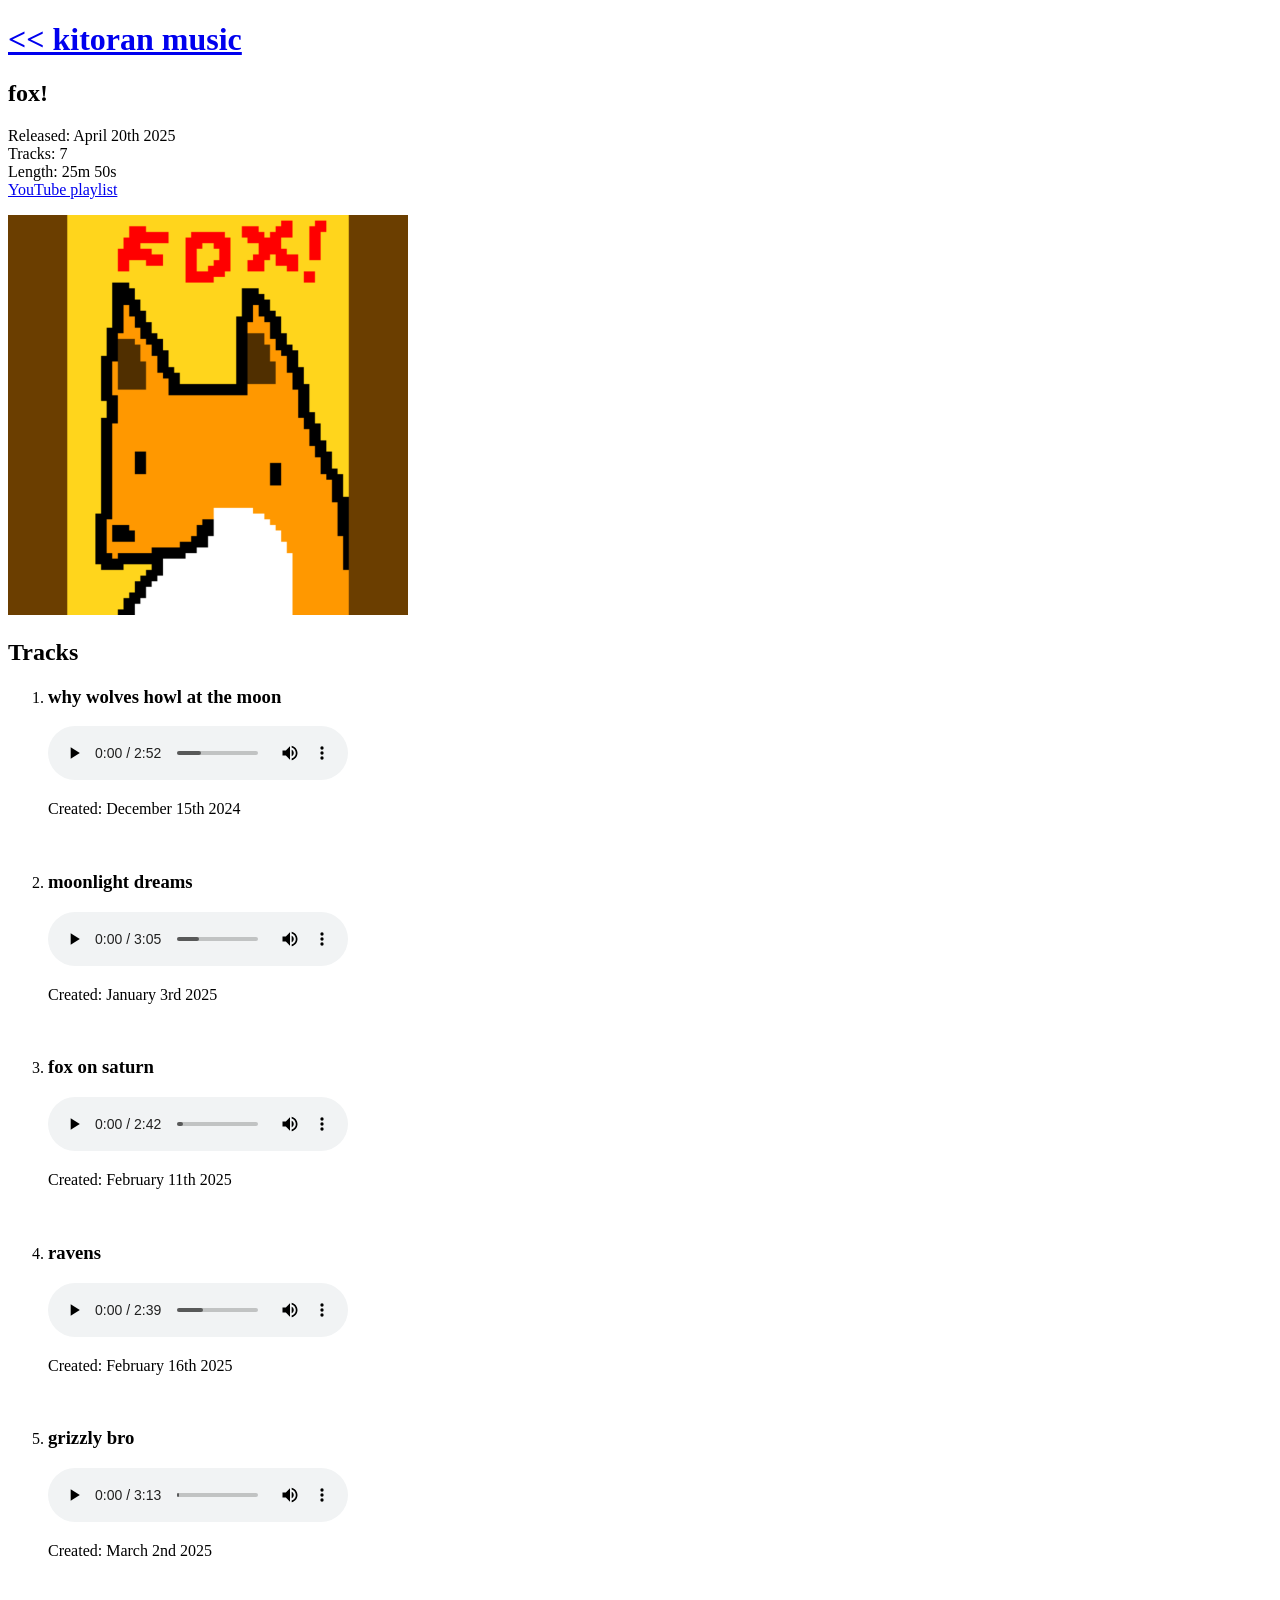
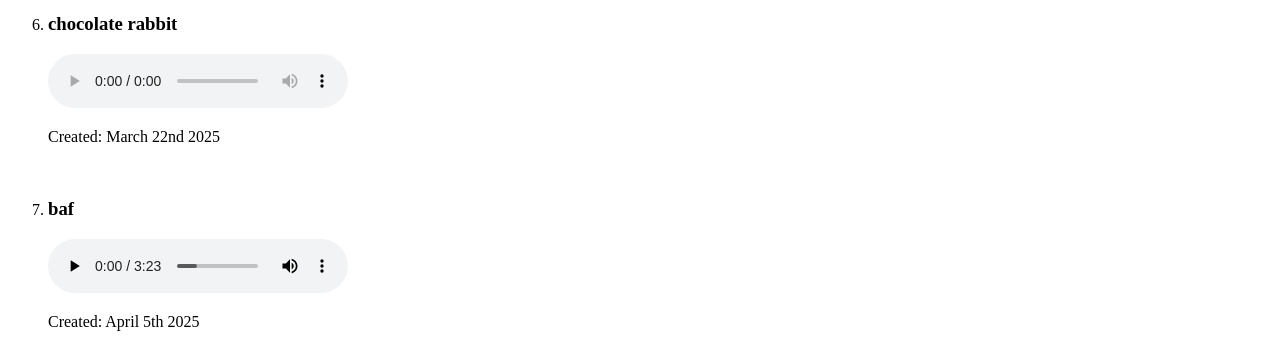
==== fox.html @ bb3ab4f3 "Initial commit" ====
<!DOCTYPE html>

<html lang="en">

    <head>
        <meta charset="UTF-8">
        <title>kitoran music - fox!</title>
    </head>

    <body>

        <h1><a href="index.html#music">&lt;&lt; kitoran music</a></h1>

        <h2>fox!</h2>
        <p>
            Released: April 20th 2025<br>
            Tracks: 7<br>
            Length: 25m 50s<br>
            <a href="https://www.youtube.com/playlist?list=PLn9e8m3Krh_JX7C4smsOg0yU3-dOJF1Fe" target="_blank">YouTube playlist</a>
        </p>
        <img src="assets/images/fox.webp" alt="fox! album cover" width="400">

        <h2>Tracks</h2>

        <ol>

            <li>
                <h3>why wolves howl at the moon</h3>
                <audio controls>
                    <source src="assets/audio/fox/why_wolves_howl_at_the_moon.ogg" type="audio/ogg">
                    Your browser does not support the audio element.
                </audio>
                <p>Created: December 15th 2024</p>
                <br>
            </li>

            <li>
                <h3>moonlight dreams</h3>
                <audio controls>
                    <source src="assets/audio/fox/moonlight_dreams.ogg" type="audio/ogg">
                    Your browser does not support the audio element.
                </audio>
                <p>Created: January 3rd 2025</p>
                <br>
            </li>

            <li>
                <h3>fox on saturn</h3>
                <audio controls>
                    <source src="assets/audio/fox/fox_on_saturn.ogg" type="audio/ogg">
                    Your browser does not support the audio element.
                </audio>
                <p>Created: February 11th 2025</p>
                <br>
            </li>

            <li>
                <h3>ravens</h3>
                <audio controls>
                    <source src="assets/audio/fox/ravens.ogg" type="audio/ogg">
                    Your browser does not support the audio element.
                </audio>
                <p>Created: February 16th 2025</p>
                <br>
            </li>

            <li>
                <h3>grizzly bro</h3>
                <audio controls>
                    <source src="assets/audio/fox/grizzly_bro.ogg" type="audio/ogg">
                    Your browser does not support the audio element.
                </audio>
                <p>Created: March 2nd 2025</p>
                <br>
            </li>

            <li>
                <h3>chocolate rabbit</h3>
                <audio controls>
                    <source src="assets/audio/fox/chocolate_rabbit.ogg" type="audio/ogg">
                    Your browser does not support the audio element.
                </audio>
                <p>Created: March 22nd 2025</p>
                <br>
            </li>

            <li>
                <h3>baf</h3>
                <audio controls>
                    <source src="assets/audio/fox/baf.ogg" type="audio/ogg">
                    Your browser does not support the audio element.
                </audio>
                <p>Created: April 5th 2025</p>
            </li>

        </ol>

    </body>

</html>
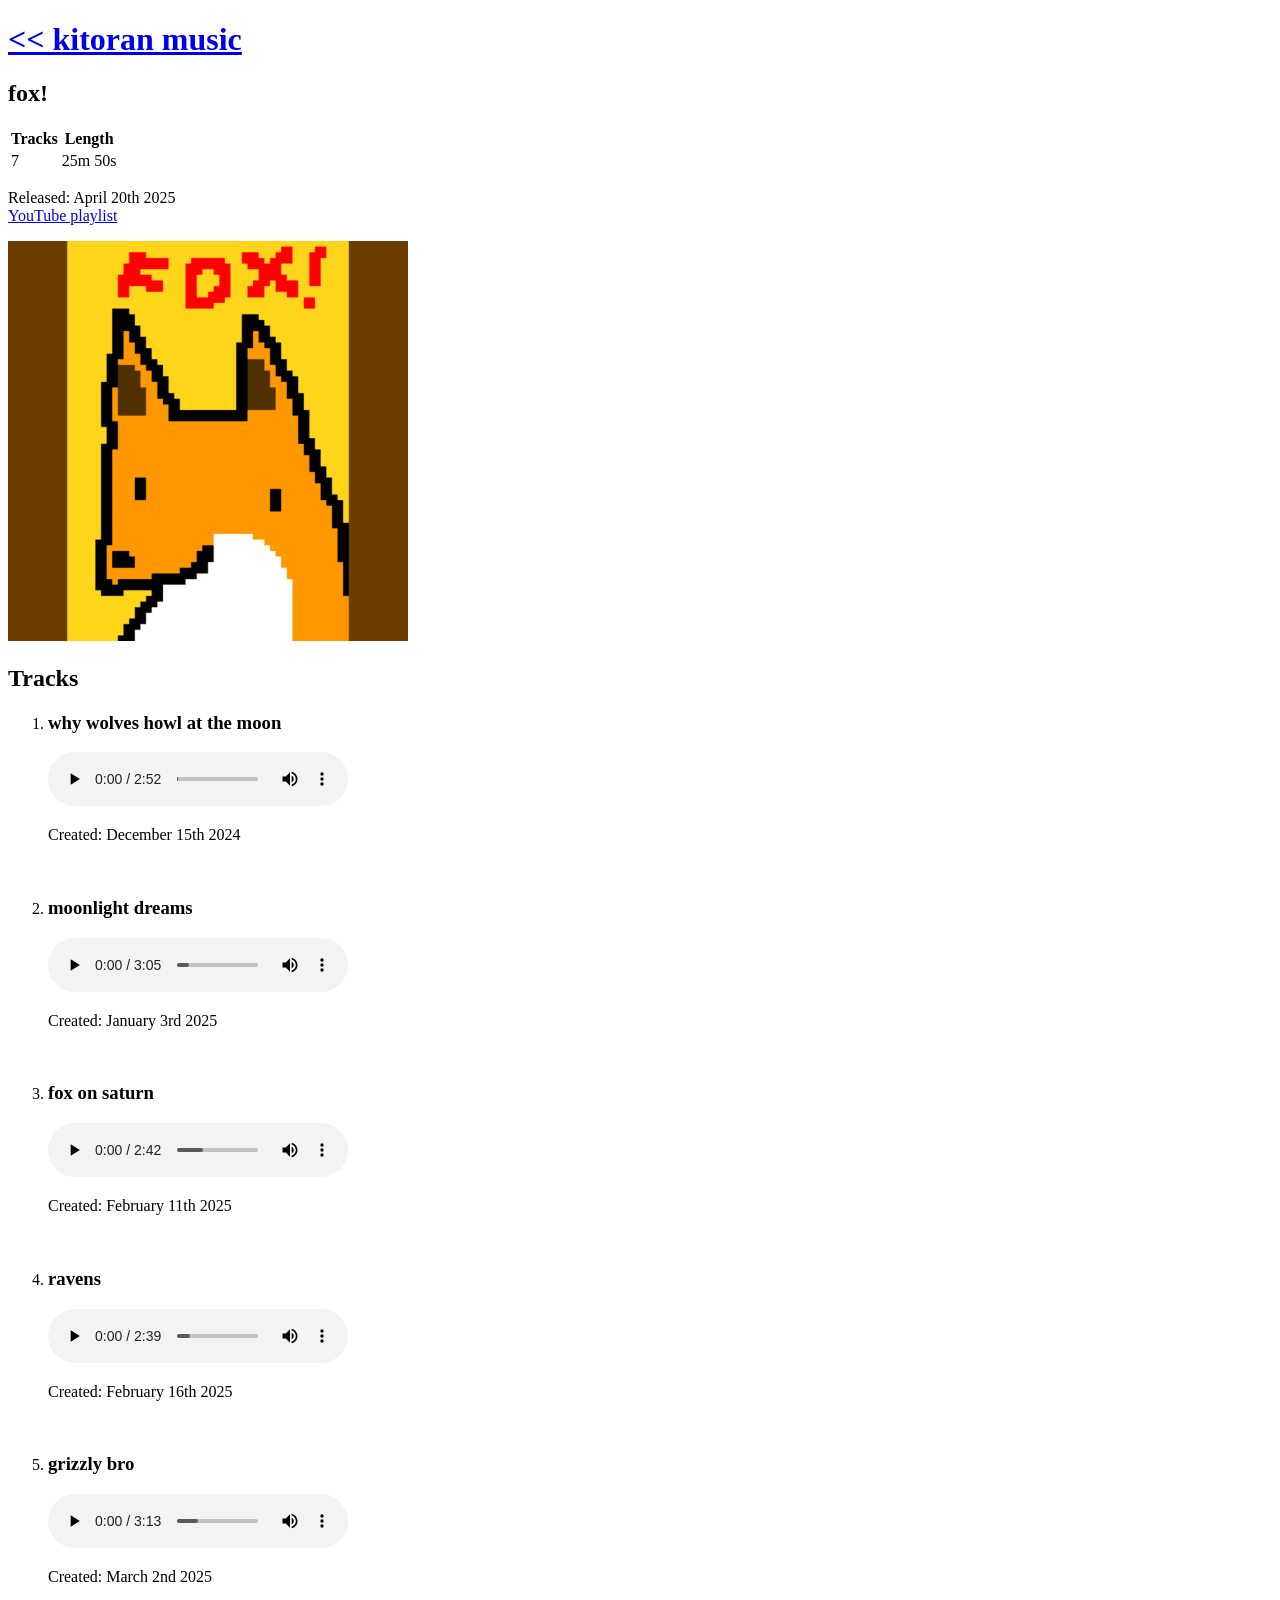
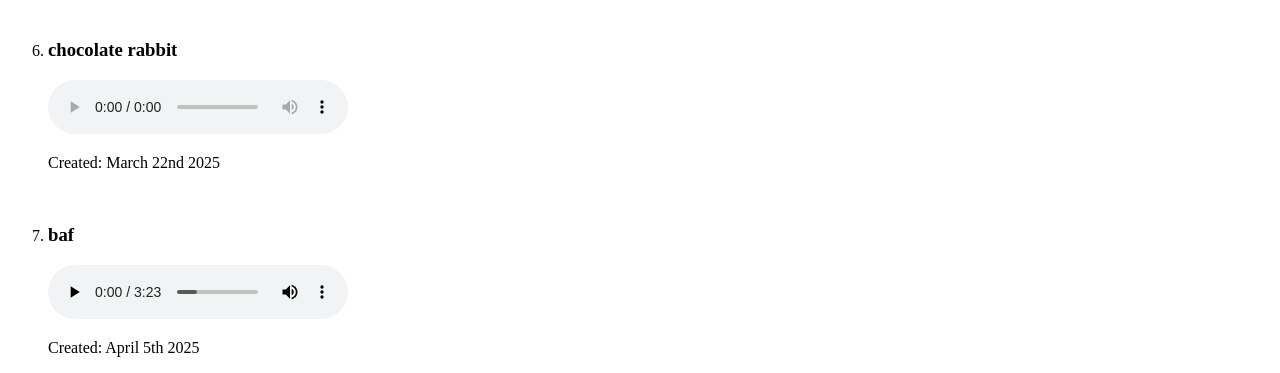
==== commit 64351add: "added more unique html elements" ====
--- a/fox.html
+++ b/fox.html
@@ -12,88 +12,98 @@
         <h1><a href="index.html#music">&lt;&lt; kitoran music</a></h1>
 
         <h2>fox!</h2>
+        <table>
+            <tr>
+                <th>Tracks</th>
+                <th>Length</th>
+            </tr>
+            <tr>
+                <td>7</td>
+                <td>25m 50s</td>
+            </tr>
+        </table>
         <p>
             Released: April 20th 2025<br>
-            Tracks: 7<br>
-            Length: 25m 50s<br>
             <a href="https://www.youtube.com/playlist?list=PLn9e8m3Krh_JX7C4smsOg0yU3-dOJF1Fe" target="_blank">YouTube playlist</a>
         </p>
         <img src="assets/images/fox.webp" alt="fox! album cover" width="400">
 
         <h2>Tracks</h2>
 
-        <ol>
+        <main>
+            <ol>
 
-            <li>
-                <h3>why wolves howl at the moon</h3>
-                <audio controls>
-                    <source src="assets/audio/fox/why_wolves_howl_at_the_moon.ogg" type="audio/ogg">
-                    Your browser does not support the audio element.
-                </audio>
-                <p>Created: December 15th 2024</p>
-                <br>
-            </li>
+                <li>
+                    <h3>why wolves howl at the moon</h3>
+                    <audio controls>
+                        <source src="assets/audio/fox/why_wolves_howl_at_the_moon.ogg" type="audio/ogg">
+                        Your browser does not support the audio element.
+                    </audio>
+                    <p>Created: December 15th 2024</p>
+                    <br>
+                </li>
 
-            <li>
-                <h3>moonlight dreams</h3>
-                <audio controls>
-                    <source src="assets/audio/fox/moonlight_dreams.ogg" type="audio/ogg">
-                    Your browser does not support the audio element.
-                </audio>
-                <p>Created: January 3rd 2025</p>
-                <br>
-            </li>
+                <li>
+                    <h3>moonlight dreams</h3>
+                    <audio controls>
+                        <source src="assets/audio/fox/moonlight_dreams.ogg" type="audio/ogg">
+                        Your browser does not support the audio element.
+                    </audio>
+                    <p>Created: January 3rd 2025</p>
+                    <br>
+                </li>
 
-            <li>
-                <h3>fox on saturn</h3>
-                <audio controls>
-                    <source src="assets/audio/fox/fox_on_saturn.ogg" type="audio/ogg">
-                    Your browser does not support the audio element.
-                </audio>
-                <p>Created: February 11th 2025</p>
-                <br>
-            </li>
+                <li>
+                    <h3>fox on saturn</h3>
+                    <audio controls>
+                        <source src="assets/audio/fox/fox_on_saturn.ogg" type="audio/ogg">
+                        Your browser does not support the audio element.
+                    </audio>
+                    <p>Created: February 11th 2025</p>
+                    <br>
+                </li>
 
-            <li>
-                <h3>ravens</h3>
-                <audio controls>
-                    <source src="assets/audio/fox/ravens.ogg" type="audio/ogg">
-                    Your browser does not support the audio element.
-                </audio>
-                <p>Created: February 16th 2025</p>
-                <br>
-            </li>
+                <li>
+                    <h3>ravens</h3>
+                    <audio controls>
+                        <source src="assets/audio/fox/ravens.ogg" type="audio/ogg">
+                        Your browser does not support the audio element.
+                    </audio>
+                    <p>Created: February 16th 2025</p>
+                    <br>
+                </li>
 
-            <li>
-                <h3>grizzly bro</h3>
-                <audio controls>
-                    <source src="assets/audio/fox/grizzly_bro.ogg" type="audio/ogg">
-                    Your browser does not support the audio element.
-                </audio>
-                <p>Created: March 2nd 2025</p>
-                <br>
-            </li>
+                <li>
+                    <h3>grizzly bro</h3>
+                    <audio controls>
+                        <source src="assets/audio/fox/grizzly_bro.ogg" type="audio/ogg">
+                        Your browser does not support the audio element.
+                    </audio>
+                    <p>Created: March 2nd 2025</p>
+                    <br>
+                </li>
 
-            <li>
-                <h3>chocolate rabbit</h3>
-                <audio controls>
-                    <source src="assets/audio/fox/chocolate_rabbit.ogg" type="audio/ogg">
-                    Your browser does not support the audio element.
-                </audio>
-                <p>Created: March 22nd 2025</p>
-                <br>
-            </li>
+                <li>
+                    <h3>chocolate rabbit</h3>
+                    <audio controls>
+                        <source src="assets/audio/fox/chocolate_rabbit.ogg" type="audio/ogg">
+                        Your browser does not support the audio element.
+                    </audio>
+                    <p>Created: March 22nd 2025</p>
+                    <br>
+                </li>
 
-            <li>
-                <h3>baf</h3>
-                <audio controls>
-                    <source src="assets/audio/fox/baf.ogg" type="audio/ogg">
-                    Your browser does not support the audio element.
-                </audio>
-                <p>Created: April 5th 2025</p>
-            </li>
+                <li>
+                    <h3>baf</h3>
+                    <audio controls>
+                        <source src="assets/audio/fox/baf.ogg" type="audio/ogg">
+                        Your browser does not support the audio element.
+                    </audio>
+                    <p>Created: April 5th 2025</p>
+                </li>
 
-        </ol>
+            </ol>
+        </main>
 
     </body>
 
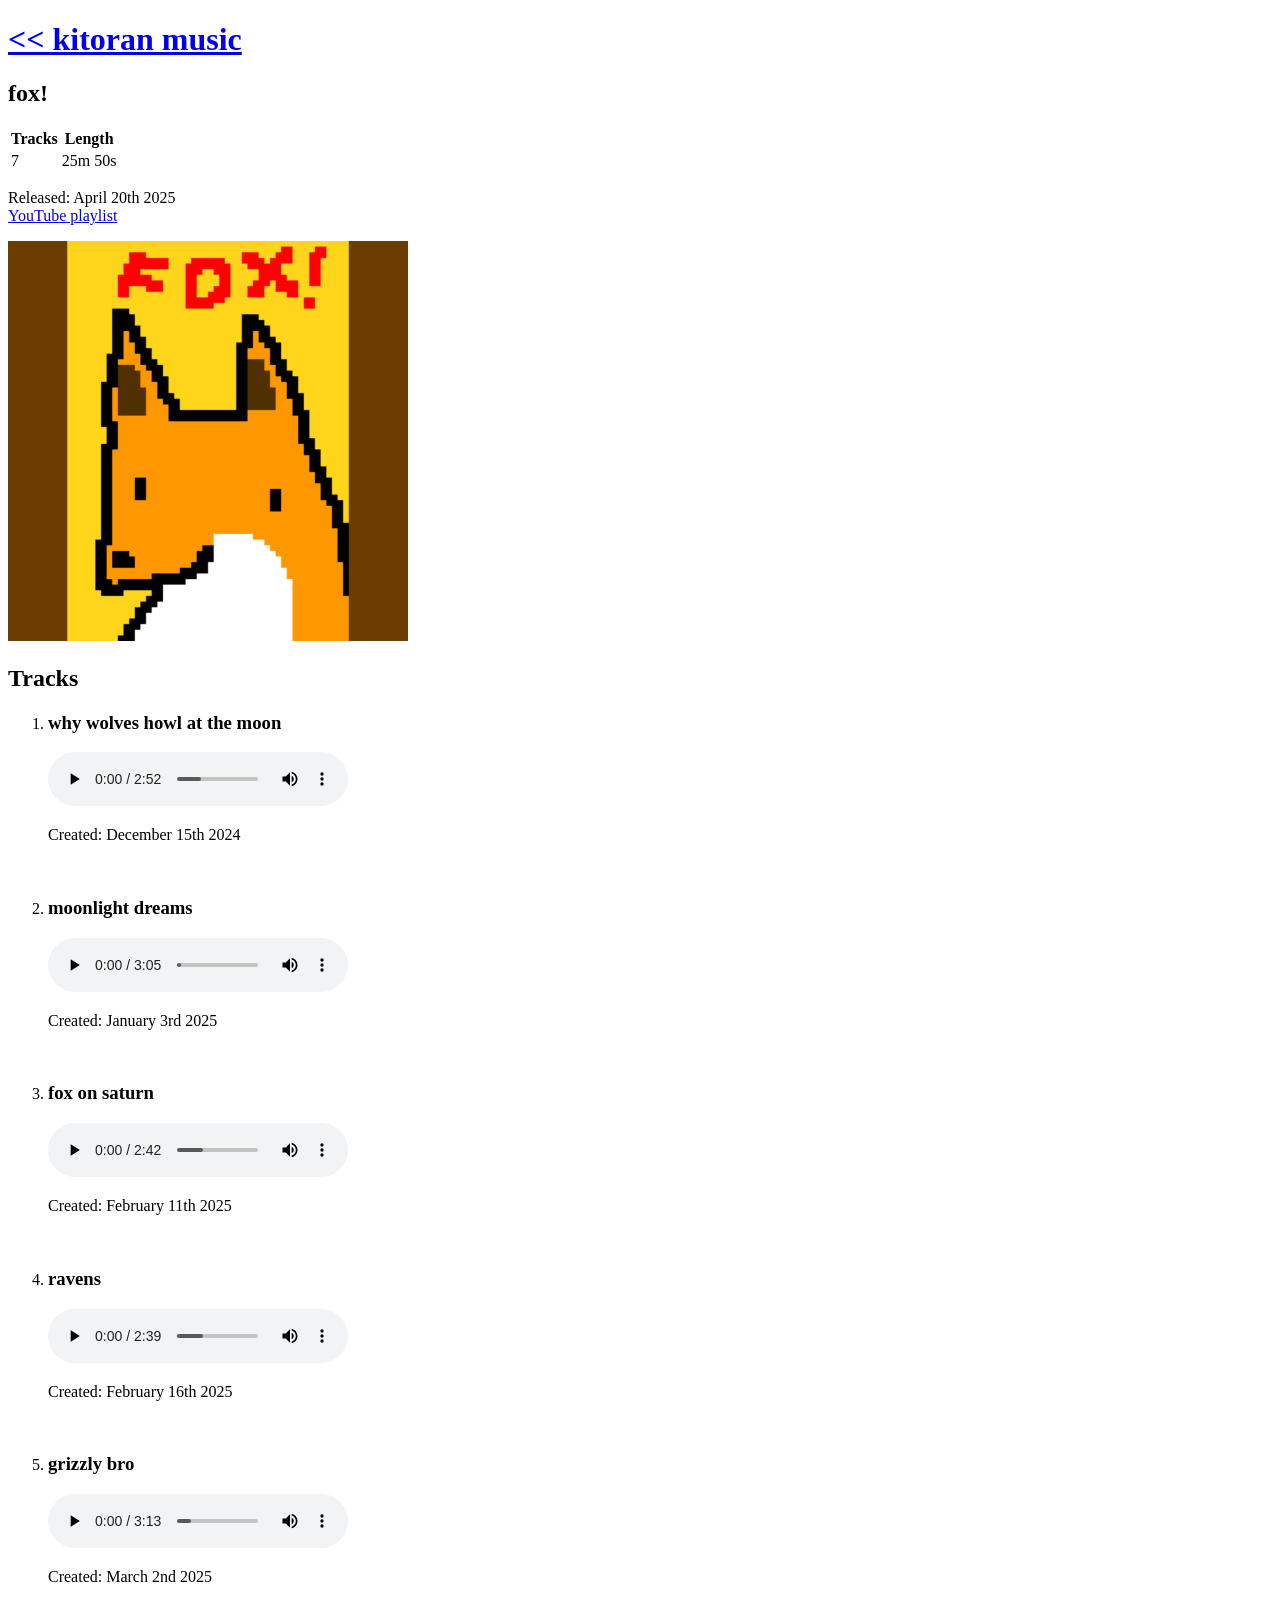
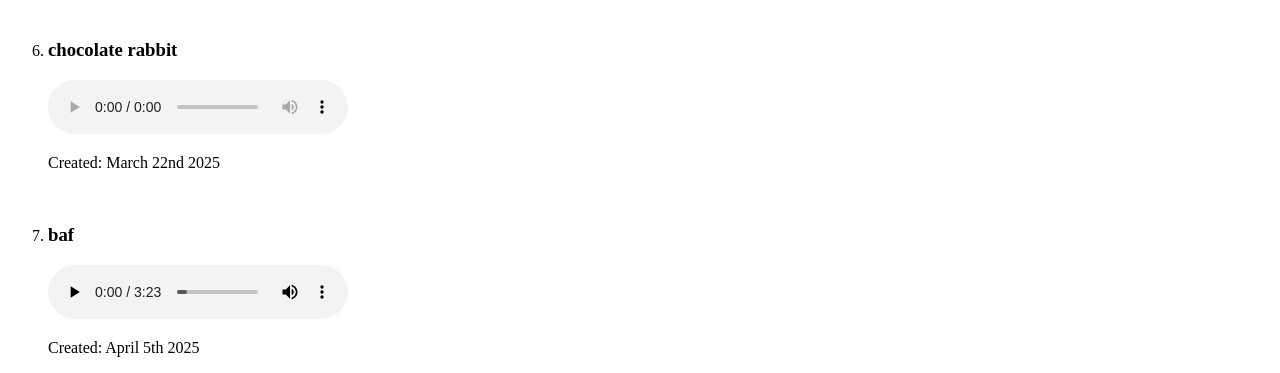
==== commit 991616ab: "added tab icons" ====
--- a/fox.html
+++ b/fox.html
@@ -5,6 +5,7 @@
     <head>
         <meta charset="UTF-8">
         <title>kitoran music - fox!</title>
+        <link rel="icon" type="image/webp" href="assets/images/fox.webp">
     </head>
 
     <body>
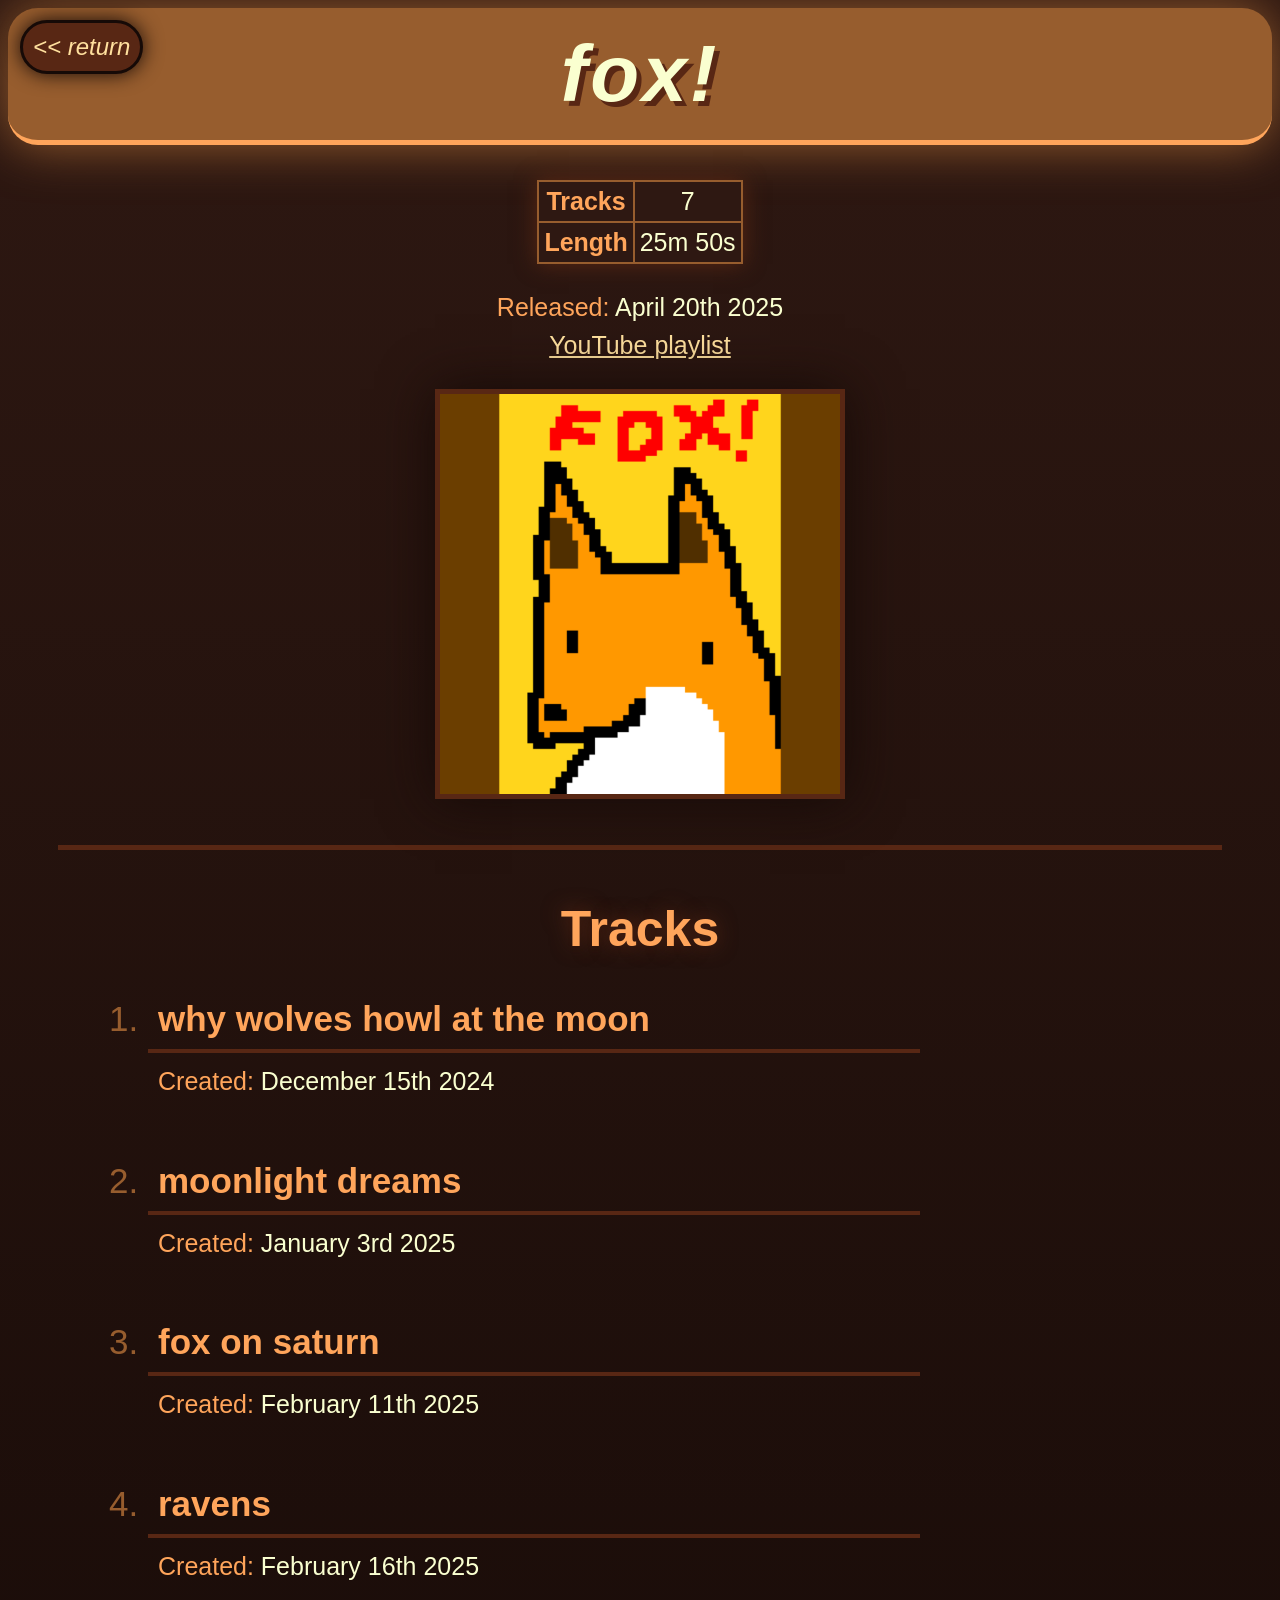
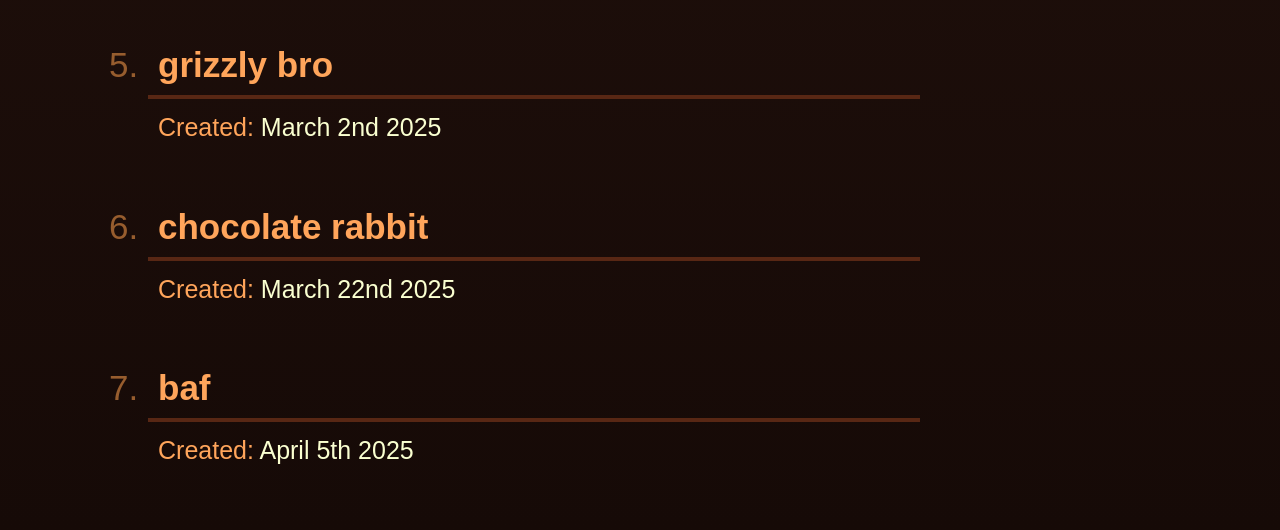
==== commit 06acd0ee: "Added css" ====
--- a/fox.html
+++ b/fox.html
@@ -4,103 +4,101 @@
 
     <head>
         <meta charset="UTF-8">
+        <meta name="viewport" content="width=device-width, initial-scale=1.0">
         <title>kitoran music - fox!</title>
         <link rel="icon" type="image/webp" href="assets/images/fox.webp">
+        <link href="style.css" rel="stylesheet">
+        <link href="fox-theme.css" rel="stylesheet">
     </head>
 
     <body>
 
-        <h1><a href="index.html#music">&lt;&lt; kitoran music</a></h1>
+        <a class="back-btn" href="index.html#music">&lt;&lt; return</a>
 
-        <h2>fox!</h2>
+        <h1>fox!</h1>
+
         <table>
             <tr>
                 <th>Tracks</th>
-                <th>Length</th>
+                <td>7</td>
             </tr>
             <tr>
-                <td>7</td>
+                <th>Length</th>
                 <td>25m 50s</td>
             </tr>
         </table>
         <p>
-            Released: April 20th 2025<br>
+            <span class="highlight">Released:</span> April 20th 2025<br>
             <a href="https://www.youtube.com/playlist?list=PLn9e8m3Krh_JX7C4smsOg0yU3-dOJF1Fe" target="_blank">YouTube playlist</a>
         </p>
-        <img src="assets/images/fox.webp" alt="fox! album cover" width="400">
+        <img src="assets/images/fox.webp" alt="fox! album cover" class="cover">
 
         <h2>Tracks</h2>
 
         <main>
             <ol>
 
-                <li>
+                <li class="hoverable">
                     <h3>why wolves howl at the moon</h3>
                     <audio controls>
                         <source src="assets/audio/fox/why_wolves_howl_at_the_moon.ogg" type="audio/ogg">
                         Your browser does not support the audio element.
                     </audio>
-                    <p>Created: December 15th 2024</p>
-                    <br>
+                    <p><span class="highlight">Created:</span> December 15th 2024</p>
                 </li>
 
-                <li>
+                <li class="hoverable">
                     <h3>moonlight dreams</h3>
                     <audio controls>
                         <source src="assets/audio/fox/moonlight_dreams.ogg" type="audio/ogg">
                         Your browser does not support the audio element.
                     </audio>
-                    <p>Created: January 3rd 2025</p>
-                    <br>
+                    <p><span class="highlight">Created:</span> January 3rd 2025</p>
                 </li>
 
-                <li>
+                <li class="hoverable">
                     <h3>fox on saturn</h3>
                     <audio controls>
                         <source src="assets/audio/fox/fox_on_saturn.ogg" type="audio/ogg">
                         Your browser does not support the audio element.
                     </audio>
-                    <p>Created: February 11th 2025</p>
-                    <br>
+                    <p><span class="highlight">Created:</span> February 11th 2025</p>
                 </li>
 
-                <li>
+                <li class="hoverable">
                     <h3>ravens</h3>
                     <audio controls>
                         <source src="assets/audio/fox/ravens.ogg" type="audio/ogg">
                         Your browser does not support the audio element.
                     </audio>
-                    <p>Created: February 16th 2025</p>
-                    <br>
+                    <p><span class="highlight">Created:</span> February 16th 2025</p>
                 </li>
 
-                <li>
+                <li class="hoverable">
                     <h3>grizzly bro</h3>
                     <audio controls>
                         <source src="assets/audio/fox/grizzly_bro.ogg" type="audio/ogg">
                         Your browser does not support the audio element.
                     </audio>
-                    <p>Created: March 2nd 2025</p>
-                    <br>
+                    <p><span class="highlight">Created:</span> March 2nd 2025</p>
                 </li>
 
-                <li>
+                <li class="hoverable">
                     <h3>chocolate rabbit</h3>
                     <audio controls>
                         <source src="assets/audio/fox/chocolate_rabbit.ogg" type="audio/ogg">
                         Your browser does not support the audio element.
                     </audio>
-                    <p>Created: March 22nd 2025</p>
-                    <br>
+                    <p><span class="highlight">Created:</span> March 22nd 2025</p>
                 </li>
 
-                <li>
+                <li class="hoverable">
                     <h3>baf</h3>
                     <audio controls>
                         <source src="assets/audio/fox/baf.ogg" type="audio/ogg">
                         Your browser does not support the audio element.
                     </audio>
-                    <p>Created: April 5th 2025</p>
+                    <p><span class="highlight">Created:</span> April 5th 2025</p>
                 </li>
 
             </ol>
--- a/style.css
+++ b/style.css
@@ -0,0 +1,303 @@
+:root {
+    --font: 'Trebuchet MS', 'Lucida Sans Unicode', 'Lucida Grande', 'Lucida Sans', Arial, sans-serif;
+    --bg-color: rgb(37, 22, 33);
+    --bg-color-dark: rgb(14, 6, 15);
+    --font-color: rgb(255, 217, 208);
+    --accent: rgb(150, 50, 63);
+    --accent-dark: rgb(90, 22, 54);
+    --accent-bright: rgb(255, 83, 106);
+    --accent-brighter: rgb(255, 133, 133);
+}
+
+html {
+    background: linear-gradient(to bottom, var(--bg-color), var(--bg-color-dark));
+    min-height: 100vh;
+    background-color: var(--bg-color-dark);
+}
+
+* {
+    text-align: center;
+    color: var(--font-color);
+    font-family: var(--font);
+}
+
+::selection {
+    background-color: var(--accent-dark);
+}
+
+img {
+    border: 5px solid var(--accent-dark);
+    box-shadow: 0px 0px 50px var(--bg-color-dark);
+    transition: border 0.3s ease, box-shadow 0.3s ease;
+}
+
+img.cover {
+    width: 400px;
+    max-width: 85vw;
+}
+
+img:hover {
+    border: 5px solid var(--accent-bright);
+    box-shadow: 0px 0px 50px var(--accent-dark);
+}
+
+.hoverable img:hover {
+    box-shadow: 0px 0px 50px var(--accent);
+}
+
+.back-btn {
+    z-index: 1000;
+    position: fixed;
+    top: 10px;
+    left: 10px;
+    padding: 10px;
+    margin: 10px;
+    border-radius: 30px;
+    border: 3px solid var(--bg-color-dark);
+    font-size: 150%;
+    font-style: italic;
+    background-color: var(--accent-dark);
+    box-shadow: 0px 0px 20px var(--bg-color-dark);
+    transition: background-color 0.3s ease, border 0.3s ease, box-shadow 0.3s ease;
+    text-decoration: none;
+}
+
+.back-btn:hover {
+    background-color: var(--accent-bright);
+    border: 3px solid var(--font-color);
+    box-shadow: 0px 0px 20px var(--accent-bright);
+}
+
+h1 {
+    animation: h1-xoop 0.75s infinite alternate ease-in-out;
+    font-size: 80px;
+    font-style: italic;
+    background-color: var(--accent);
+    padding: 20px;
+    margin: 0px;
+    border-bottom: 5px solid var(--accent-bright);
+    text-shadow: 5px 5px var(--accent-dark);
+    border-radius: 30px;
+    letter-spacing: 3px;
+    box-shadow: 0px 0px 50px var(--accent);
+}
+
+@keyframes h1-xoop {
+    from {
+        box-shadow: 0px 0px 50px var(--accent);
+    }
+    to {
+        box-shadow: 0px 0px 50px var(--accent-dark);
+    }
+}
+
+h2, h3, p {
+    margin-left: 50px;
+    margin-right: 50px;
+}
+
+h2 {
+    color: var(--accent-bright);
+    font-size: 50px;
+    border-top: 5px solid var(--accent-dark);
+    padding-top: 50px;
+    text-shadow: 0px 0px 20px var(--accent-dark);
+}
+
+h3 {
+    color: var(--accent-bright);
+    font-size: 35px;
+}
+
+p {
+    font-size: 25px;
+    line-height: 1.5;
+}
+
+.narrow {
+    margin-left: 20vw;
+    margin-right: 20vw;
+}
+
+.highlight {
+    color: var(--accent-bright);
+}
+
+.lowlight {
+    color: var(--accent);
+    font-style: italic;
+}
+
+a {
+    color: var(--accent-brighter);
+    transition: color 1s ease, background-color 0.3s ease;
+}
+
+a:hover {
+    color: white;
+    background-color: var(--accent-dark);
+}
+
+li::marker {
+    color: var(--accent);
+    font-size: 35px;
+}
+
+ol, ul {
+    margin-left: 100px;
+    margin-right: 100px;
+}
+
+li h3, li p {
+    text-align: left;
+    margin-left: 10px;
+}
+
+li h3 {
+    padding-bottom: 0px;
+    margin-bottom: 0px;
+}
+
+li p {
+    padding-top: 0px;
+    margin-top: 10px;
+    margin-bottom: 60px;
+}
+
+table {
+    background-color: var(--bg-color);
+    border-collapse: collapse;
+    font-size: 25px;
+    box-shadow: 0px 0px 20px var(--accent-dark);
+    margin: 0 auto;
+    margin-top: 35px;
+}
+
+th, td {
+    border: 2px solid var(--accent);
+    padding: 5px;
+}
+
+th {
+    color: var(--accent-bright);
+}
+
+audio, iframe, li img {
+    display: block;
+    text-align: left;
+    margin-top: 10px;
+}
+
+li img {
+    border: none;
+    width: 35vw;
+    max-width: 350px;
+}
+
+li img:hover {
+    border: none;
+}
+
+audio, iframe {
+    border: 2px solid var(--accent-dark);
+    box-shadow: 0px 0px 50px rgb(0, 0, 0, 0);
+    transition: border 0.3s ease, box-shadow 0.3s ease;
+}
+
+audio {
+    width: 75%;
+    height: fit-content;
+}
+
+iframe {
+    width: 75%;
+    max-width: 560px;
+    aspect-ratio: 560 / 315;
+}
+
+audio:hover, iframe:hover {
+    border: 2px solid var(--accent-bright);
+    box-shadow: 0px 0px 50px var(--accent);
+}
+
+li.hoverable {
+    position: relative;
+}
+
+li.hoverable::before {
+    content: "";
+    position: absolute;
+    top: 0;
+    bottom: 0;
+    left: 50%;
+    width: 100vw;
+    transform: translateX(-100%) scaleY(0.8);
+    background: linear-gradient(to right, var(--accent-dark), rgba(0, 0, 0, 0));
+    opacity: 0;
+    transition: opacity 0.1s ease, transform 0.5s cubic-bezier(0, 0.5, 0.2, 1);
+    pointer-events: none;
+    z-index: -1;
+}
+
+li.hoverable:hover::before {
+    opacity: 1;
+    transform: translateX(-60%) scaleY(1.1);
+}
+
+/* MOBILE CHANGES */
+@media (max-width: 780px) {
+
+    h1 {
+        font-size: 40px;
+        padding: 10px;
+    }
+
+    h2 {
+        font-size: 30px;
+        padding-top: 20px;
+    }
+
+    h3 {
+        font-size: 22px;
+    }
+
+    p, table {
+        font-size: 18px;
+    }
+
+    ol li::marker {
+        font-size: 22px;
+    }
+
+    .narrow, h2, h3, p, ol, ul {
+        margin-left: 10px;
+        margin-right: 10px;
+    }
+
+    audio, iframe {
+        width: 75%;
+    }
+
+    iframe {
+        height: auto;
+    }
+
+    .back-btn {
+        font-size: 100%;
+        padding: 6px;
+    }
+
+}
+
+@media (max-width: 450px) {
+
+    .back-btn {
+        font-size: 85%;
+        padding: 4px;
+    }
+
+    h1 {
+        letter-spacing: normal;
+    }
+
+}
--- a/fox-theme.css
+++ b/fox-theme.css
@@ -0,0 +1,9 @@
+:root {
+    --bg-color: rgb(46, 24, 18);
+    --bg-color-dark: rgb(22, 10, 7);
+    --font-color: rgb(250, 255, 208);
+    --accent: rgb(151, 93, 46);
+    --accent-dark: rgb(88, 39, 20);
+    --accent-bright: rgb(255, 165, 91);
+    --accent-brighter: rgb(255, 224, 158);
+}
